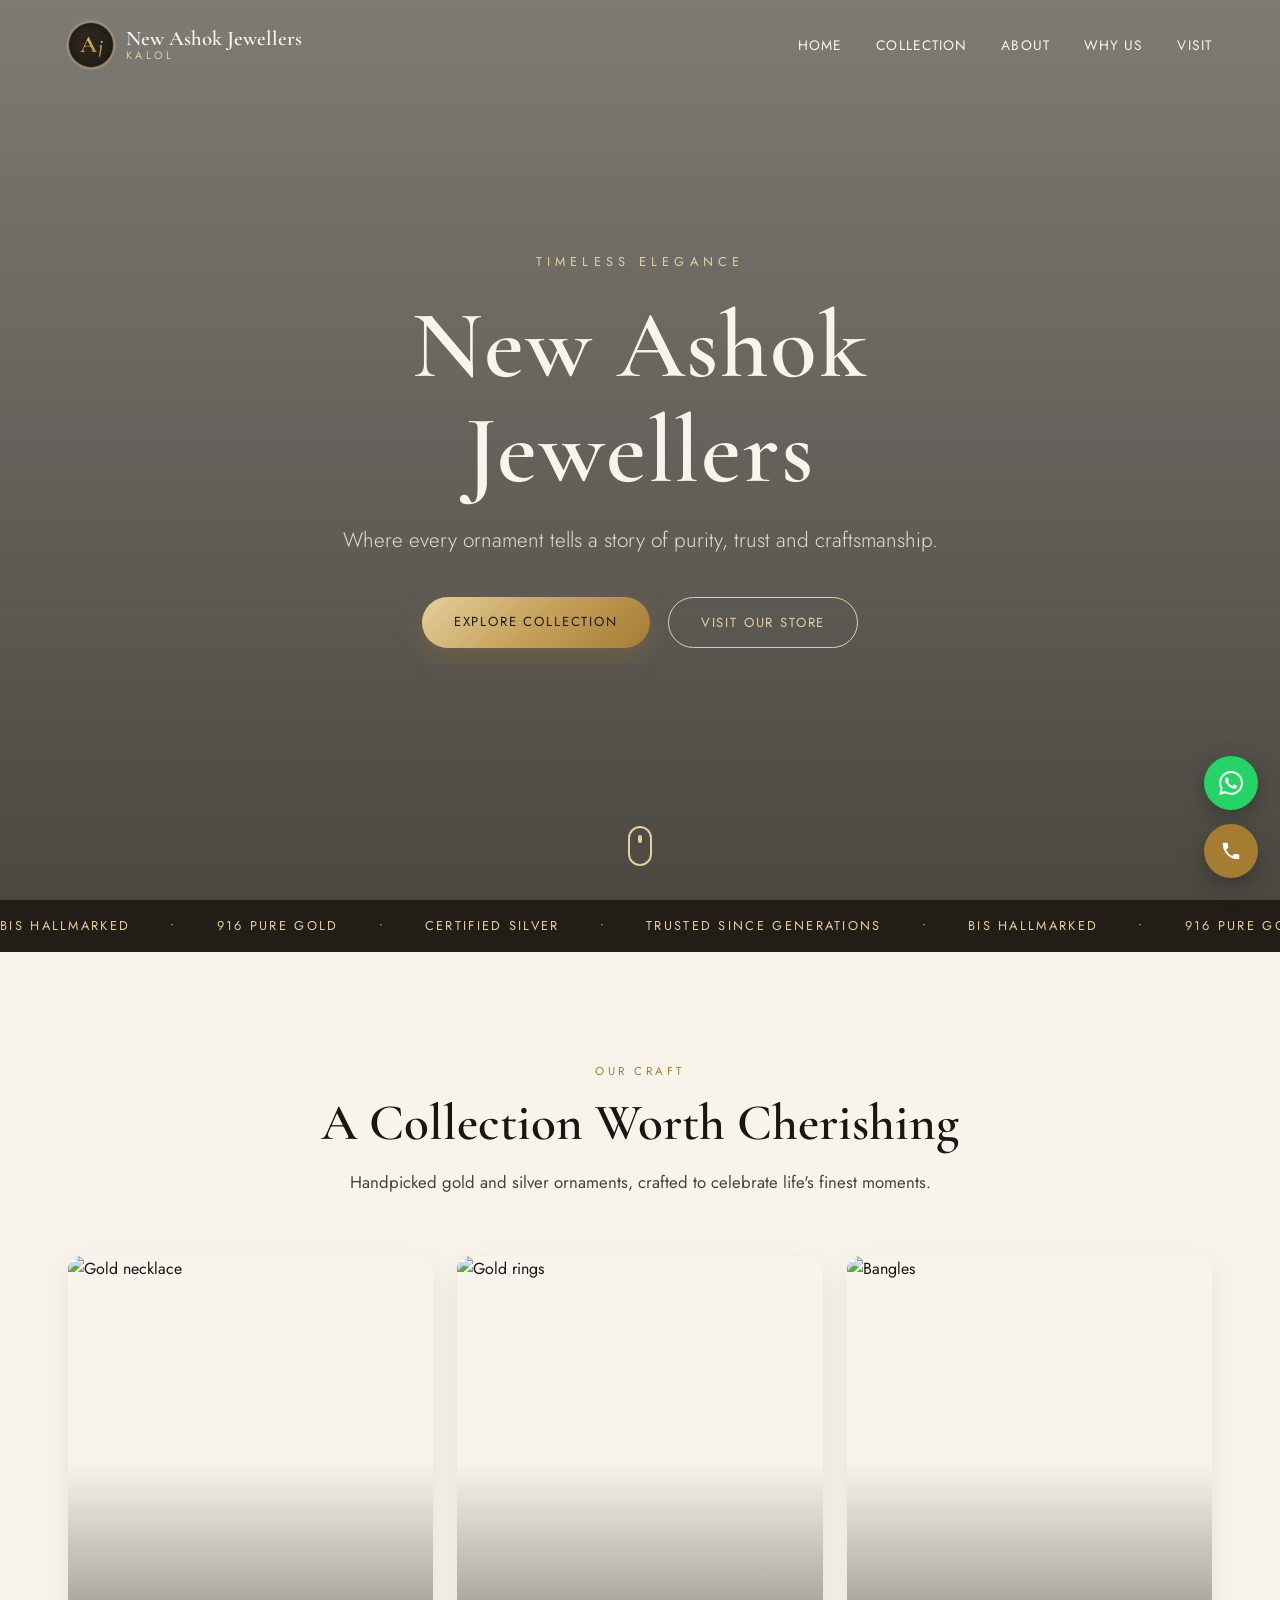
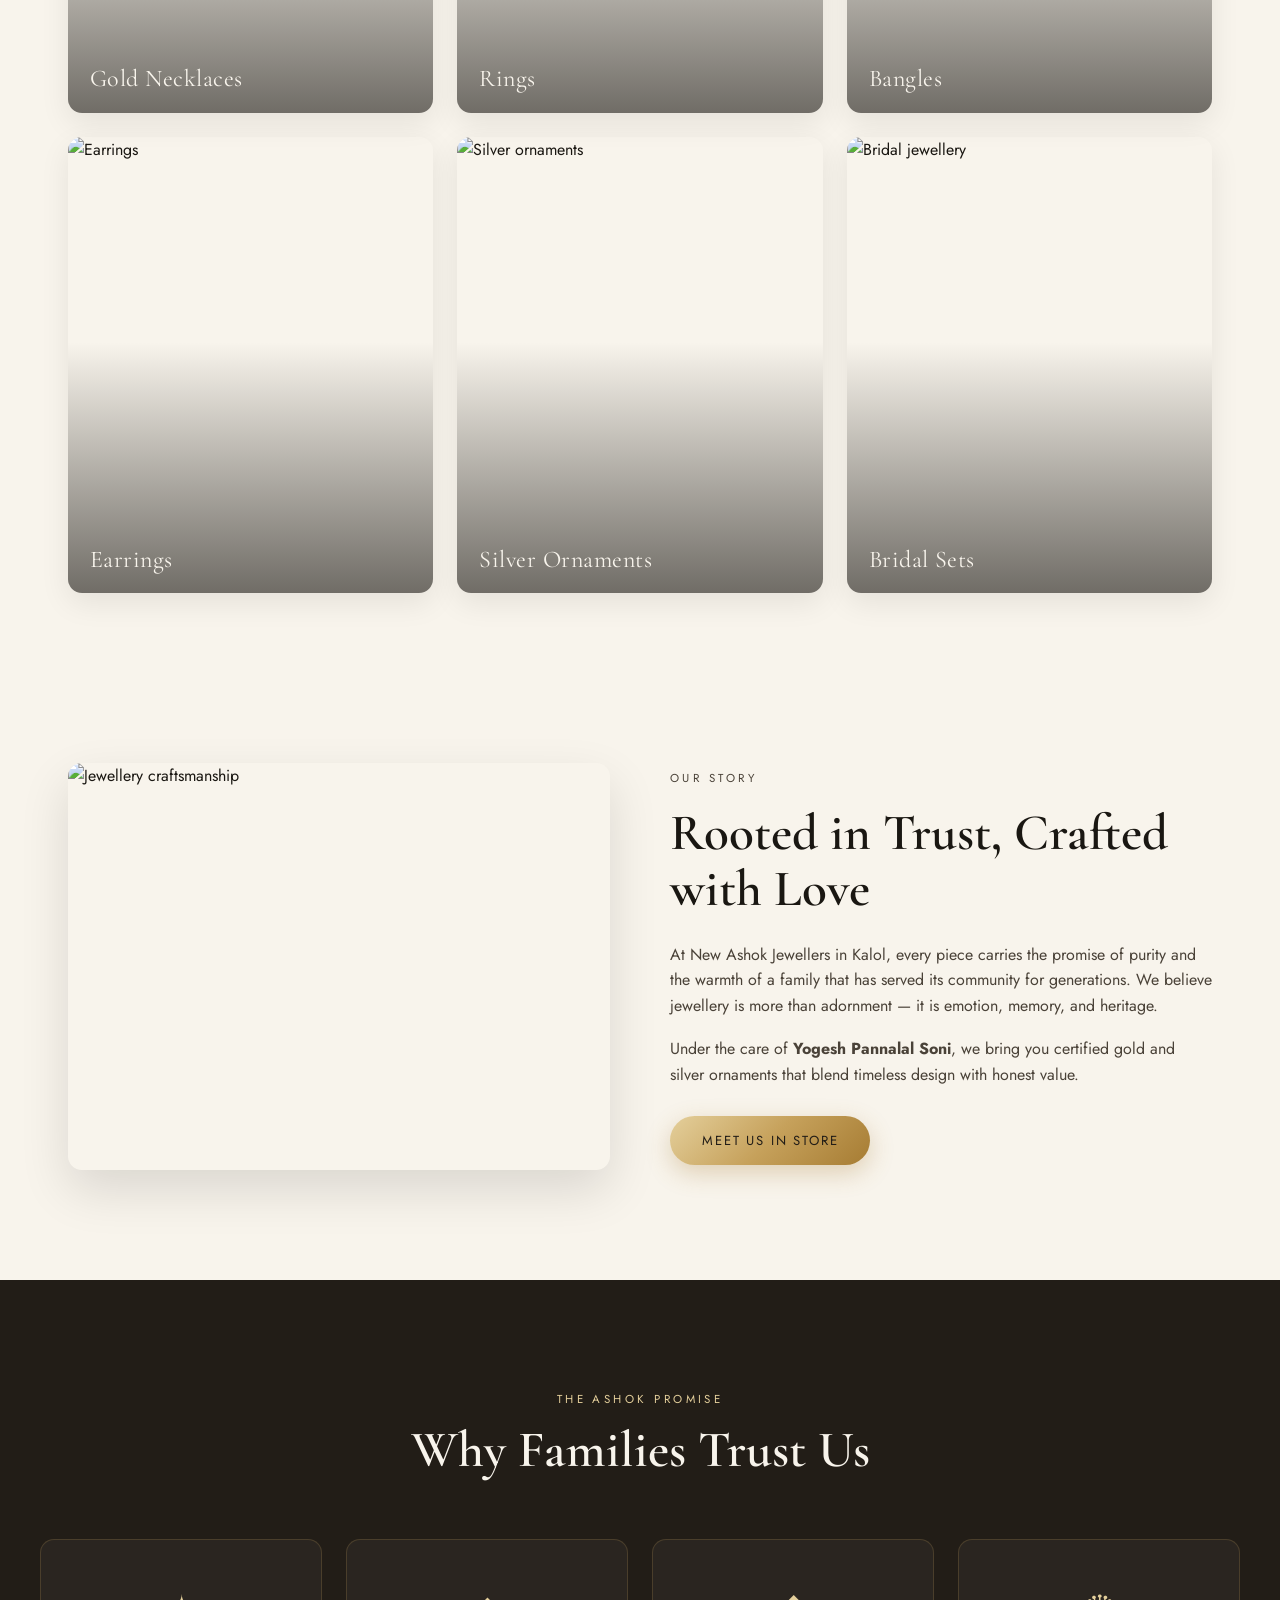
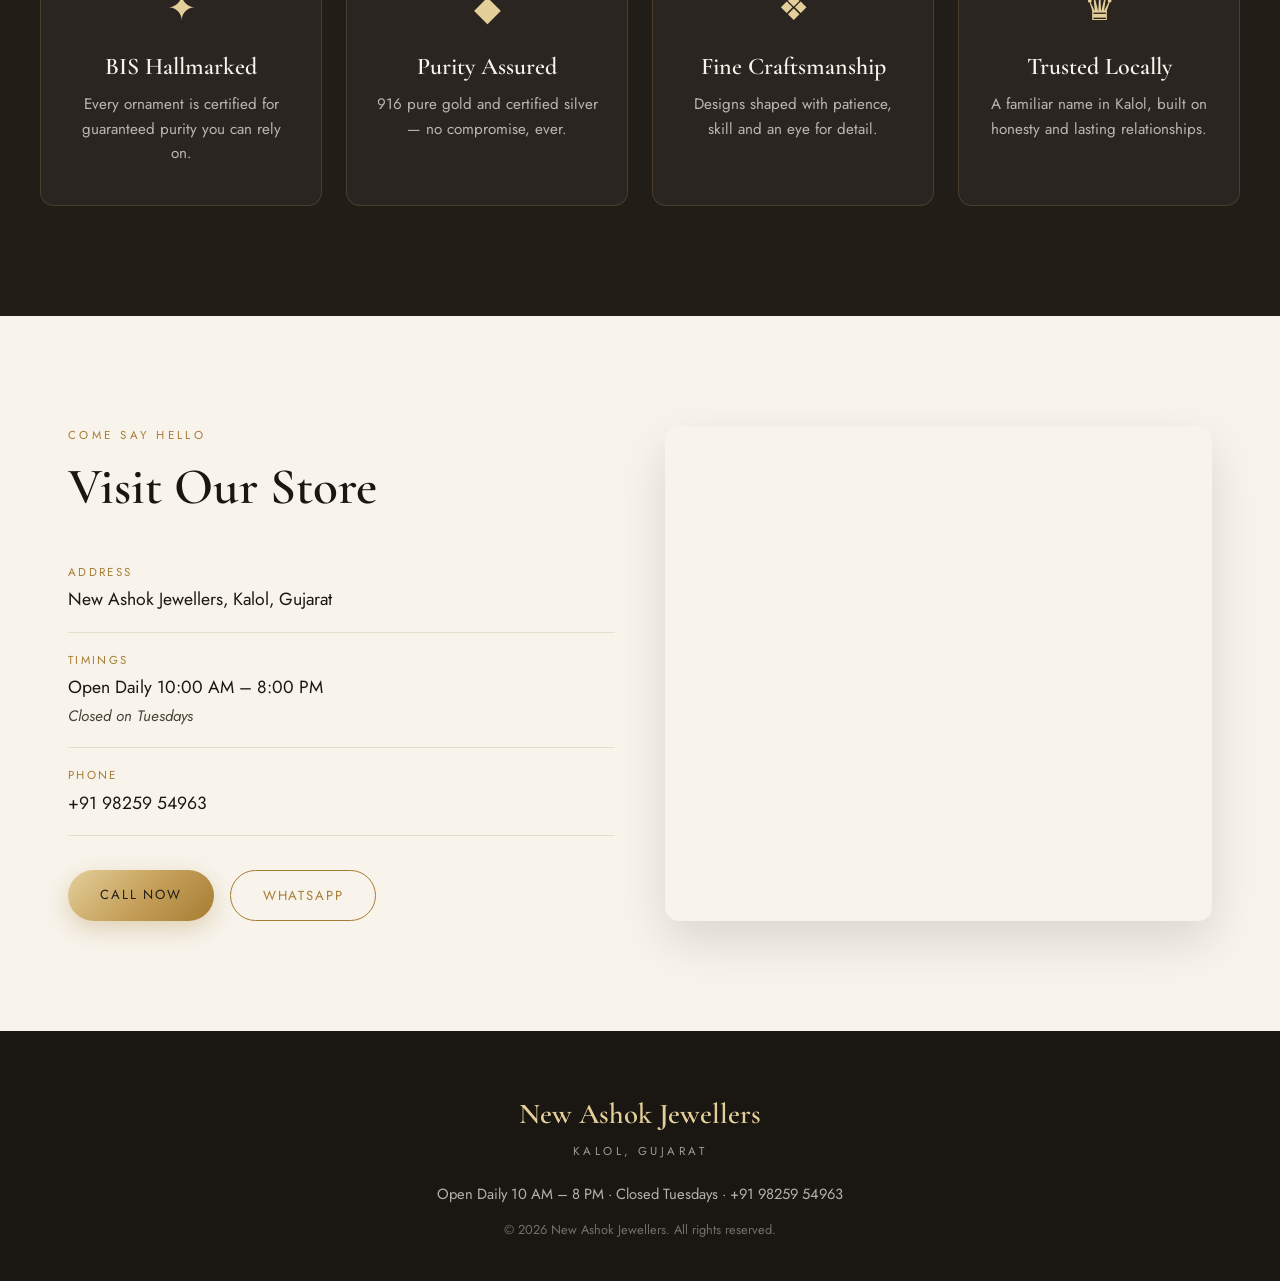
==== index.html @ 13362a99 "Add files via upload" ====
<!DOCTYPE html>
<html lang="en">
<head>
    <meta charset="UTF-8" />
    <meta name="viewport" content="width=device-width, initial-scale=1.0" />
    <meta name="description" content="New Ashok Jewellers, Kalol - Trusted gold and silver ornaments. BIS Hallmarked jewellery crafted with purity and care since generations." />
    <title>New Ashok Jewellers | Gold & Silver Ornaments, Kalol</title>

    <!-- Google Fonts: Cormorant Garamond (elegant serif) + Jost (clean sans) -->
    <link rel="preconnect" href="https://fonts.googleapis.com" />
    <link rel="preconnect" href="https://fonts.gstatic.com" crossorigin />
    <link href="https://fonts.googleapis.com/css2?family=Cormorant+Garamond:wght@400;500;600;700&family=Jost:wght@300;400;500&display=swap" rel="stylesheet" />

    <link rel="stylesheet" href="css/style.css" />
</head>
<body>

    <!-- ============ NAVBAR ============ -->
    <header class="navbar" id="navbar">
        <div class="nav-container">
            <a href="#home" class="brand">
                <span class="brand-mark"><span class="mono-a">A</span><span class="mono-j">j</span></span>
                <span class="brand-text">
                    <span class="brand-name">New Ashok Jewellers</span>
                    <span class="brand-sub">Kalol</span>
                </span>
            </a>

            <nav class="nav-links" id="navLinks">
                <a href="#home">Home</a>
                <a href="#showcase">Collection</a>
                <a href="#about">About</a>
                <a href="#why">Why Us</a>
                <a href="#visit">Visit</a>
            </nav>

            <button class="nav-toggle" id="navToggle" aria-label="Open menu">
                <span></span><span></span><span></span>
            </button>
        </div>
    </header>

    <!-- ============ HERO ============ -->
    <section class="hero" id="home">
        <div class="hero-bg"></div>
        <div class="hero-overlay"></div>
        <div class="hero-content">
            <p class="hero-eyebrow reveal">Timeless Elegance</p>
            <h1 class="hero-title reveal">New Ashok Jewellers</h1>
            <p class="hero-tagline reveal">Where every ornament tells a story of purity, trust and craftsmanship.</p>
            <div class="hero-actions reveal">
                <a href="#showcase" class="btn btn-gold">Explore Collection</a>
                <a href="#visit" class="btn btn-outline">Visit Our Store</a>
            </div>
        </div>
        <a href="#showcase" class="scroll-cue" aria-label="Scroll down">
            <span></span>
        </a>
    </section>

    <!-- ============ MARQUEE STRIP ============ -->
    <div class="strip">
        <div class="strip-track">
            <span>BIS Hallmarked</span><span>•</span>
            <span>916 Pure Gold</span><span>•</span>
            <span>Certified Silver</span><span>•</span>
            <span>Trusted Since Generations</span><span>•</span>
            <span>BIS Hallmarked</span><span>•</span>
            <span>916 Pure Gold</span><span>•</span>
            <span>Certified Silver</span><span>•</span>
            <span>Trusted Since Generations</span><span>•</span>
        </div>
    </div>

    <!-- ============ SHOWCASE ============ -->
    <section class="showcase" id="showcase">
        <div class="section-head reveal">
            <p class="section-eyebrow">Our Craft</p>
            <h2 class="section-title">A Collection Worth Cherishing</h2>
            <p class="section-desc">Handpicked gold and silver ornaments, crafted to celebrate life's finest moments.</p>
        </div>

        <div class="gallery">
            <figure class="gallery-item reveal">
                <img src="https://images.unsplash.com/photo-1515562141207-7a88fb7ce338?auto=format&fit=crop&w=800&q=80" alt="Gold necklace" loading="lazy" />
                <figcaption>Gold Necklaces</figcaption>
            </figure>
            <figure class="gallery-item reveal">
                <img src="https://images.unsplash.com/photo-1611652022419-a9419f74343d?auto=format&fit=crop&w=800&q=80" alt="Gold rings" loading="lazy" />
                <figcaption>Rings</figcaption>
            </figure>
            <figure class="gallery-item reveal">
                <img src="https://images.unsplash.com/photo-1599643478518-a784e5dc4c8f?auto=format&fit=crop&w=800&q=80" alt="Bangles" loading="lazy" />
                <figcaption>Bangles</figcaption>
            </figure>
            <figure class="gallery-item reveal">
                <img src="https://images.unsplash.com/photo-1535632066927-ab7c9ab60908?auto=format&fit=crop&w=800&q=80" alt="Earrings" loading="lazy" />
                <figcaption>Earrings</figcaption>
            </figure>
            <figure class="gallery-item reveal">
                <img src="https://images.unsplash.com/photo-1603561591411-07134e71a2a9?auto=format&fit=crop&w=800&q=80" alt="Silver ornaments" loading="lazy" />
                <figcaption>Silver Ornaments</figcaption>
            </figure>
            <figure class="gallery-item reveal">
                <img src="https://images.unsplash.com/photo-1617038260897-41a1f14a8ca0?auto=format&fit=crop&w=800&q=80" alt="Bridal jewellery" loading="lazy" />
                <figcaption>Bridal Sets</figcaption>
            </figure>
        </div>
    </section>

    <!-- ============ ABOUT ============ -->
    <section class="about" id="about">
        <div class="about-media reveal">
            <img src="https://images.unsplash.com/photo-1605100804763-247f67b3557e?auto=format&fit=crop&w=1000&q=80" alt="Jewellery craftsmanship" loading="lazy" />
        </div>
        <div class="about-body reveal">
            <p class="section-eyebrow">Our Story</p>
            <h2 class="section-title">Rooted in Trust, Crafted with Love</h2>
            <p>
                At New Ashok Jewellers in Kalol, every piece carries the promise of purity and
                the warmth of a family that has served its community for generations. We believe
                jewellery is more than adornment — it is emotion, memory, and heritage.
            </p>
            <p>
                Under the care of <strong>Yogesh Pannalal Soni</strong>, we bring you certified
                gold and silver ornaments that blend timeless design with honest value.
            </p>
            <a href="#visit" class="btn btn-gold">Meet Us in Store</a>
        </div>
    </section>

    <!-- ============ WHY CHOOSE US ============ -->
    <section class="why" id="why">
        <div class="section-head reveal">
            <p class="section-eyebrow">The Ashok Promise</p>
            <h2 class="section-title">Why Families Trust Us</h2>
        </div>
        <div class="why-grid">
            <div class="why-card reveal">
                <div class="why-icon">✦</div>
                <h3>BIS Hallmarked</h3>
                <p>Every ornament is certified for guaranteed purity you can rely on.</p>
            </div>
            <div class="why-card reveal">
                <div class="why-icon">◆</div>
                <h3>Purity Assured</h3>
                <p>916 pure gold and certified silver — no compromise, ever.</p>
            </div>
            <div class="why-card reveal">
                <div class="why-icon">❖</div>
                <h3>Fine Craftsmanship</h3>
                <p>Designs shaped with patience, skill and an eye for detail.</p>
            </div>
            <div class="why-card reveal">
                <div class="why-icon">♛</div>
                <h3>Trusted Locally</h3>
                <p>A familiar name in Kalol, built on honesty and lasting relationships.</p>
            </div>
        </div>
    </section>

    <!-- ============ VISIT ============ -->
    <section class="visit" id="visit">
        <div class="visit-info reveal">
            <p class="section-eyebrow">Come Say Hello</p>
            <h2 class="section-title">Visit Our Store</h2>
            <ul class="visit-list">
                <li>
                    <span class="visit-label">Address</span>
                    <span class="visit-value">New Ashok Jewellers, Kalol, Gujarat</span>
                </li>
                <li>
                    <span class="visit-label">Timings</span>
                    <span class="visit-value">Open Daily 10:00 AM – 8:00 PM<br /><em>Closed on Tuesdays</em></span>
                </li>
                <li>
                    <span class="visit-label">Phone</span>
                    <span class="visit-value"><a href="tel:+919825954963">+91 98259 54963</a></span>
                </li>
            </ul>
            <div class="visit-actions">
                <a href="tel:+919825954963" class="btn btn-gold">Call Now</a>
                <a href="https://wa.me/919825954963" target="_blank" rel="noopener" class="btn btn-outline">WhatsApp</a>
            </div>
        </div>
        <div class="visit-map reveal">
            <iframe
                title="New Ashok Jewellers location"
                src="https://www.google.com/maps?q=New+Ashok+Jewellers+Kalol&output=embed"
                loading="lazy"
                referrerpolicy="no-referrer-when-downgrade"></iframe>
        </div>
    </section>

    <!-- ============ FOOTER ============ -->
    <footer class="footer">
        <div class="footer-inner">
            <div class="footer-brand">
                <span class="brand-name">New Ashok Jewellers</span>
                <span class="brand-sub">Kalol, Gujarat</span>
            </div>
            <p class="footer-note">Open Daily 10 AM – 8 PM · Closed Tuesdays · +91 98259 54963</p>
            <p class="footer-copy">© <span id="year"></span> New Ashok Jewellers. All rights reserved.</p>
        </div>
    </footer>

    <!-- ============ FLOATING BUTTONS ============ -->
    <div class="floating">
        <a href="https://wa.me/919825954963" target="_blank" rel="noopener" class="float-btn float-wa" aria-label="Chat on WhatsApp">
            <svg viewBox="0 0 24 24" width="24" height="24" fill="currentColor"><path d="M.057 24l1.687-6.163a11.867 11.867 0 01-1.587-5.945C.16 5.335 5.495 0 12.05 0a11.82 11.82 0 018.413 3.488 11.82 11.82 0 013.48 8.414c-.003 6.557-5.338 11.892-11.893 11.892a11.9 11.9 0 01-5.688-1.448L.057 24zm6.597-3.807c1.676.995 3.276 1.591 5.392 1.592 5.448 0 9.886-4.434 9.889-9.885.002-5.462-4.415-9.89-9.881-9.892-5.452 0-9.887 4.434-9.889 9.884a9.82 9.82 0 001.511 5.26l-.999 3.648 3.477-.907zm11.387-5.464c-.074-.124-.272-.198-.57-.347-.297-.149-1.758-.868-2.031-.967-.272-.099-.47-.149-.669.149-.198.297-.768.967-.941 1.165-.173.198-.347.223-.644.074-.297-.149-1.255-.462-2.39-1.475-.883-.788-1.48-1.761-1.653-2.059-.173-.297-.018-.458.13-.606.134-.133.297-.347.446-.52.149-.174.198-.298.298-.497.099-.198.05-.372-.025-.521-.075-.149-.669-1.611-.916-2.206-.242-.579-.487-.5-.669-.51l-.57-.01c-.198 0-.52.074-.792.372s-1.04 1.016-1.04 2.479 1.065 2.876 1.213 3.074c.149.198 2.095 3.2 5.076 4.487.709.306 1.263.489 1.694.626.712.226 1.36.194 1.872.118.571-.085 1.758-.719 2.006-1.413.248-.695.248-1.29.173-1.414z"/></svg>
        </a>
        <a href="tel:+919825954963" class="float-btn float-call" aria-label="Call us">
            <svg viewBox="0 0 24 24" width="22" height="22" fill="currentColor"><path d="M6.62 10.79a15.15 15.15 0 006.59 6.59l2.2-2.2a1 1 0 011.02-.24 11.36 11.36 0 003.56.57 1 1 0 011 1V20a1 1 0 01-1 1A17 17 0 013 4a1 1 0 011-1h3.5a1 1 0 011 1 11.36 11.36 0 00.57 3.56 1 1 0 01-.24 1.02l-2.21 2.21z"/></svg>
        </a>
    </div>

    <script src="js/script.js"></script>
</body>
</html>
---- css/style.css ----
/* =========================================================
   New Ashok Jewellers — Luxury Gold & Silver Theme
   ========================================================= */

:root {
    --gold:        #c6a15b;
    --gold-light:  #e4cf9b;
    --gold-deep:   #a67c33;
    --cream:       #f8f4ec;
    --ink:         #1a1712;
    --ink-soft:    #4a4238;
    --charcoal:    #221d17;
    --white:       #ffffff;
    --radius:      14px;
    --max:         1200px;
    --ease:        cubic-bezier(0.22, 1, 0.36, 1);
}

* { margin: 0; padding: 0; box-sizing: border-box; }

html { scroll-behavior: smooth; }

body {
    font-family: 'Jost', sans-serif;
    color: var(--ink);
    background: var(--cream);
    line-height: 1.6;
    overflow-x: hidden;
}

h1, h2, h3 { font-family: 'Cormorant Garamond', serif; font-weight: 600; line-height: 1.1; }
img { display: block; width: 100%; height: 100%; object-fit: cover; }
a { text-decoration: none; color: inherit; }

/* ---------- Buttons ---------- */
.btn {
    display: inline-block;
    padding: 14px 32px;
    font-size: 0.82rem;
    letter-spacing: 0.14em;
    text-transform: uppercase;
    border-radius: 50px;
    transition: all 0.4s var(--ease);
    cursor: pointer;
}
.btn-gold {
    background: linear-gradient(135deg, var(--gold-light), var(--gold), var(--gold-deep));
    color: var(--charcoal);
    box-shadow: 0 8px 24px rgba(166, 124, 51, 0.3);
}
.btn-gold:hover { transform: translateY(-3px); box-shadow: 0 14px 34px rgba(166, 124, 51, 0.45); }
.btn-outline { border: 1px solid var(--gold-light); color: var(--gold-light); }
.btn-outline:hover { background: var(--gold-light); color: var(--charcoal); }

/* ---------- Section headings ---------- */
.section-head { text-align: center; max-width: 640px; margin: 0 auto 60px; }
.section-eyebrow {
    color: var(--gold-deep);
    letter-spacing: 0.3em;
    text-transform: uppercase;
    font-size: 0.72rem;
    margin-bottom: 14px;
}
.section-title { font-size: clamp(2rem, 4vw, 3.2rem); color: var(--ink); margin-bottom: 18px; }
.section-desc { color: var(--ink-soft); font-size: 1.05rem; }

/* =========================================================
   NAVBAR
   ========================================================= */
.navbar {
    position: fixed; top: 0; left: 0; width: 100%;
    z-index: 100;
    padding: 22px 0;
    transition: all 0.4s var(--ease);
}
.navbar.scrolled {
    background: rgba(26, 23, 18, 0.92);
    backdrop-filter: blur(10px);
    padding: 14px 0;
    box-shadow: 0 6px 30px rgba(0,0,0,0.25);
}
.nav-container {
    max-width: var(--max); margin: 0 auto; padding: 0 28px;
    display: flex; align-items: center; justify-content: space-between;
}
.brand { display: flex; align-items: center; gap: 12px; }
.brand-mark {
    position: relative;
    width: 46px; height: 46px; border-radius: 50%;
    display: flex; align-items: center; justify-content: center;
    font-family: 'Cormorant Garamond', serif; font-weight: 700;
    background: radial-gradient(circle at 30% 25%, #2d2720, var(--charcoal));
    border: 1.5px solid transparent;
    background-clip: padding-box;
    box-shadow: 0 0 0 1.5px rgba(198,161,91,0.55), inset 0 1px 6px rgba(0,0,0,0.4);
    overflow: hidden;
    gap: 1px;
    transition: transform 0.5s var(--ease), box-shadow 0.5s var(--ease);
}
/* subtle sheen sweep on hover */
.brand-mark::before {
    content: '';
    position: absolute; top: -60%; left: -60%;
    width: 60%; height: 220%;
    background: linear-gradient(120deg, transparent, rgba(228,207,155,0.45), transparent);
    transform: rotate(18deg) translateX(-40px);
    transition: transform 0.7s var(--ease);
}
.brand:hover .brand-mark { transform: rotate(-4deg); box-shadow: 0 0 0 1.5px var(--gold-light), 0 6px 18px rgba(166,124,51,0.4); }
.brand:hover .brand-mark::before { transform: rotate(18deg) translateX(90px); }

/* Interlocked A + j monogram */
.mono-a, .mono-j {
    background: linear-gradient(145deg, var(--gold-light), var(--gold), var(--gold-deep));
    -webkit-background-clip: text; background-clip: text;
    -webkit-text-fill-color: transparent;
    line-height: 1;
}
.mono-a { font-size: 1.5rem; font-weight: 700; }
.mono-j {
    font-size: 1.25rem; font-style: italic; font-weight: 600;
    transform: translateY(2px);
}
.brand-text { display: flex; flex-direction: column; line-height: 1.1; }
.brand-name { font-family: 'Cormorant Garamond', serif; font-size: 1.3rem; font-weight: 600; color: var(--cream); }
.brand-sub { font-size: 0.68rem; letter-spacing: 0.3em; text-transform: uppercase; color: var(--gold-light); }
.navbar.scrolled .brand-name { color: var(--cream); }

.nav-links { display: flex; gap: 34px; }
.nav-links a {
    color: var(--cream); font-size: 0.86rem; letter-spacing: 0.08em;
    text-transform: uppercase; position: relative; padding: 4px 0;
}
.nav-links a::after {
    content: ''; position: absolute; left: 0; bottom: -2px;
    width: 0; height: 1.5px; background: var(--gold-light);
    transition: width 0.35s var(--ease);
}
.nav-links a:hover::after { width: 100%; }

.nav-toggle { display: none; flex-direction: column; gap: 5px; background: none; border: none; cursor: pointer; }
.nav-toggle span { width: 26px; height: 2px; background: var(--cream); transition: all 0.3s var(--ease); }

/* =========================================================
   HERO
   ========================================================= */
.hero {
    position: relative; height: 100vh; min-height: 620px;
    display: grid; place-items: center; text-align: center;
    overflow: hidden;
}
.hero-bg {
    position: absolute; inset: 0;
    background: url('https://images.unsplash.com/photo-1601121141461-9d6647bca1ed?auto=format&fit=crop&w=1920&q=80') center/cover no-repeat;
    transform: scale(1.1);
    animation: slowZoom 18s ease-out forwards;
}
@keyframes slowZoom { to { transform: scale(1); } }
.hero-overlay {
    position: absolute; inset: 0;
    background: linear-gradient(to bottom, rgba(26,23,18,0.55), rgba(26,23,18,0.78));
}
.hero-content { position: relative; z-index: 2; padding: 0 24px; max-width: 820px; }
.hero-eyebrow {
    color: var(--gold-light); letter-spacing: 0.4em; text-transform: uppercase;
    font-size: 0.8rem; margin-bottom: 20px;
}
.hero-title {
    font-size: clamp(2.8rem, 8vw, 6rem); color: var(--cream);
    margin-bottom: 20px; letter-spacing: 0.02em;
}
.hero-tagline { color: rgba(248,244,236,0.85); font-size: clamp(1rem, 2vw, 1.3rem); margin-bottom: 40px; font-weight: 300; }
.hero-actions { display: flex; gap: 18px; justify-content: center; flex-wrap: wrap; }

.scroll-cue { position: absolute; bottom: 34px; left: 50%; transform: translateX(-50%); z-index: 2; }
.scroll-cue span {
    display: block; width: 24px; height: 40px; border: 2px solid var(--gold-light);
    border-radius: 14px; position: relative;
}
.scroll-cue span::after {
    content: ''; position: absolute; top: 7px; left: 50%; transform: translateX(-50%);
    width: 4px; height: 8px; background: var(--gold-light); border-radius: 2px;
    animation: scrollDot 1.6s infinite;
}
@keyframes scrollDot { 0% { opacity: 0; top: 7px; } 50% { opacity: 1; } 100% { opacity: 0; top: 22px; } }

/* =========================================================
   MARQUEE STRIP
   ========================================================= */
.strip { background: var(--charcoal); overflow: hidden; padding: 16px 0; }
.strip-track {
    display: flex; gap: 40px; white-space: nowrap; width: max-content;
    animation: marquee 24s linear infinite;
}
.strip-track span {
    color: var(--gold-light); letter-spacing: 0.18em; text-transform: uppercase;
    font-size: 0.8rem;
}
@keyframes marquee { from { transform: translateX(0); } to { transform: translateX(-50%); } }

/* =========================================================
   SHOWCASE / GALLERY
   ========================================================= */
.showcase { padding: 110px 28px; max-width: var(--max); margin: 0 auto; }
.gallery {
    display: grid; grid-template-columns: repeat(3, 1fr); gap: 24px;
}
.gallery-item {
    position: relative; border-radius: var(--radius); overflow: hidden;
    aspect-ratio: 4/5; cursor: pointer;
    box-shadow: 0 10px 30px rgba(0,0,0,0.08);
}
.gallery-item img { transition: transform 0.8s var(--ease); }
.gallery-item::after {
    content: ''; position: absolute; inset: 0;
    background: linear-gradient(to top, rgba(26,23,18,0.72) 0%, transparent 55%);
    transition: opacity 0.4s var(--ease); opacity: 0.85;
}
.gallery-item figcaption {
    position: absolute; left: 22px; bottom: 20px; z-index: 2;
    color: var(--cream); font-family: 'Cormorant Garamond', serif;
    font-size: 1.5rem; letter-spacing: 0.02em;
    transform: translateY(6px); transition: transform 0.4s var(--ease);
}
.gallery-item:hover img { transform: scale(1.12); }
.gallery-item:hover figcaption { transform: translateY(0); }

/* =========================================================
   ABOUT
   ========================================================= */
.about {
    display: grid; grid-template-columns: 1fr 1fr; gap: 60px; align-items: center;
    max-width: var(--max); margin: 0 auto; padding: 60px 28px 110px;
}
.about-media { border-radius: var(--radius); overflow: hidden; aspect-ratio: 4/3; box-shadow: 0 20px 50px rgba(0,0,0,0.12); }
.about-body .section-eyebrow, .about-body .section-title { text-align: left; }
.about-body .section-title { margin-bottom: 24px; }
.about-body p { color: var(--ink-soft); margin-bottom: 18px; }
.about-body .btn { margin-top: 10px; }

/* =========================================================
   WHY CHOOSE US
   ========================================================= */
.why { background: var(--charcoal); padding: 110px 28px; }
.why .section-eyebrow { color: var(--gold-light); }
.why .section-title { color: var(--cream); }
.why-grid {
    max-width: var(--max); margin: 0 auto;
    display: grid; grid-template-columns: repeat(4, 1fr); gap: 24px;
}
.why-card {
    background: rgba(255,255,255,0.04); border: 1px solid rgba(198,161,91,0.2);
    border-radius: var(--radius); padding: 40px 28px; text-align: center;
    transition: all 0.4s var(--ease);
}
.why-card:hover { transform: translateY(-8px); border-color: var(--gold); background: rgba(198,161,91,0.08); }
.why-icon { font-size: 2.2rem; color: var(--gold-light); margin-bottom: 18px; }
.why-card h3 { color: var(--cream); font-size: 1.5rem; margin-bottom: 12px; }
.why-card p { color: rgba(248,244,236,0.7); font-size: 0.95rem; }

/* =========================================================
   VISIT
   ========================================================= */
.visit {
    display: grid; grid-template-columns: 1fr 1fr; gap: 50px; align-items: stretch;
    max-width: var(--max); margin: 0 auto; padding: 110px 28px;
}
.visit-info .section-eyebrow, .visit-info .section-title { text-align: left; }
.visit-info .section-title { margin-bottom: 30px; }
.visit-list { list-style: none; margin-bottom: 34px; }
.visit-list li { padding: 18px 0; border-bottom: 1px solid rgba(166,124,51,0.18); display: flex; flex-direction: column; gap: 4px; }
.visit-label { color: var(--gold-deep); letter-spacing: 0.2em; text-transform: uppercase; font-size: 0.72rem; }
.visit-value { color: var(--ink); font-size: 1.1rem; }
.visit-value em { color: var(--ink-soft); font-style: italic; font-size: 0.95rem; }
.visit-actions { display: flex; gap: 16px; flex-wrap: wrap; }
.visit-actions .btn-outline { border-color: var(--gold-deep); color: var(--gold-deep); }
.visit-actions .btn-outline:hover { background: var(--gold-deep); color: var(--cream); }
.visit-map { border-radius: var(--radius); overflow: hidden; min-height: 380px; box-shadow: 0 20px 50px rgba(0,0,0,0.12); }
.visit-map iframe { width: 100%; height: 100%; border: 0; min-height: 380px; }

/* =========================================================
   FOOTER
   ========================================================= */
.footer { background: var(--ink); padding: 60px 28px 40px; text-align: center; }
.footer-brand { margin-bottom: 20px; }
.footer-brand .brand-name { font-size: 1.8rem; color: var(--gold-light); display: block; }
.footer-brand .brand-sub { color: rgba(248,244,236,0.6); letter-spacing: 0.3em; font-size: 0.72rem; }
.footer-note { color: rgba(248,244,236,0.7); margin-bottom: 14px; font-size: 0.92rem; }
.footer-copy { color: rgba(248,244,236,0.4); font-size: 0.8rem; }

/* =========================================================
   FLOATING BUTTONS
   ========================================================= */
.floating { position: fixed; right: 22px; bottom: 22px; z-index: 90; display: flex; flex-direction: column; gap: 14px; }
.float-btn {
    width: 54px; height: 54px; border-radius: 50%; display: grid; place-items: center;
    color: var(--white); box-shadow: 0 8px 22px rgba(0,0,0,0.25);
    transition: transform 0.3s var(--ease);
}
.float-btn:hover { transform: scale(1.1); }
.float-wa { background: #25d366; }
.float-call { background: var(--gold-deep); }

/* =========================================================
   SCROLL REVEAL ANIMATION
   ========================================================= */
.reveal { opacity: 0; transform: translateY(40px); transition: opacity 0.9s var(--ease), transform 0.9s var(--ease); }
.reveal.visible { opacity: 1; transform: translateY(0); }

/* =========================================================
   RESPONSIVE
   ========================================================= */
@media (max-width: 900px) {
    .gallery { grid-template-columns: repeat(2, 1fr); }
    .why-grid { grid-template-columns: repeat(2, 1fr); }
    .about, .visit { grid-template-columns: 1fr; gap: 36px; }
    .about-body .section-eyebrow, .about-body .section-title,
    .visit-info .section-eyebrow, .visit-info .section-title { text-align: center; }
}

@media (max-width: 640px) {
    .nav-toggle { display: flex; }
    .nav-links {
        position: fixed; top: 0; right: -100%; width: 72%; height: 100vh;
        background: rgba(26,23,18,0.98); backdrop-filter: blur(12px);
        flex-direction: column; justify-content: center; align-items: center; gap: 30px;
        transition: right 0.45s var(--ease);
    }
    .nav-links.open { right: 0; }
    .nav-links a { font-size: 1.1rem; }
    .nav-toggle.active span:nth-child(1) { transform: translateY(7px) rotate(45deg); }
    .nav-toggle.active span:nth-child(2) { opacity: 0; }
    .nav-toggle.active span:nth-child(3) { transform: translateY(-7px) rotate(-45deg); }
    .gallery { grid-template-columns: 1fr; }
    .why-grid { grid-template-columns: 1fr; }
    .showcase, .why, .visit { padding: 70px 20px; }
}
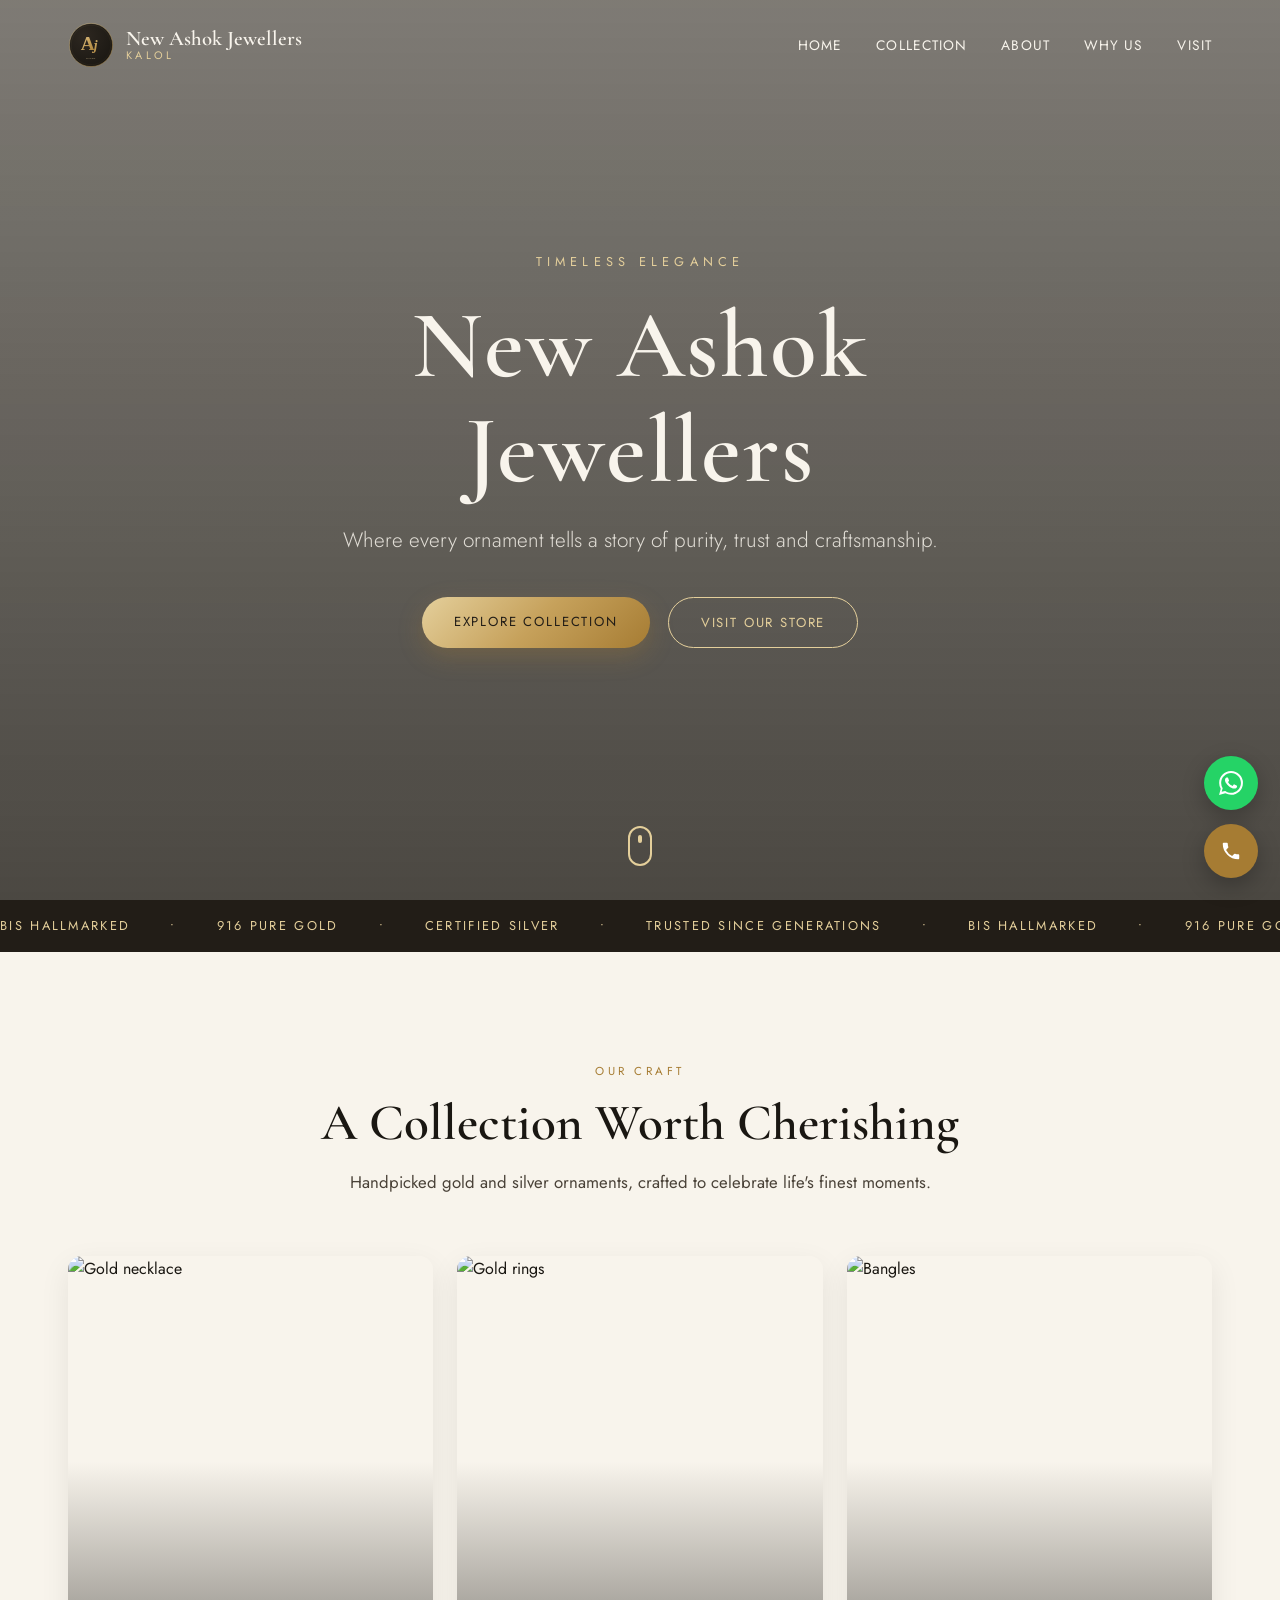
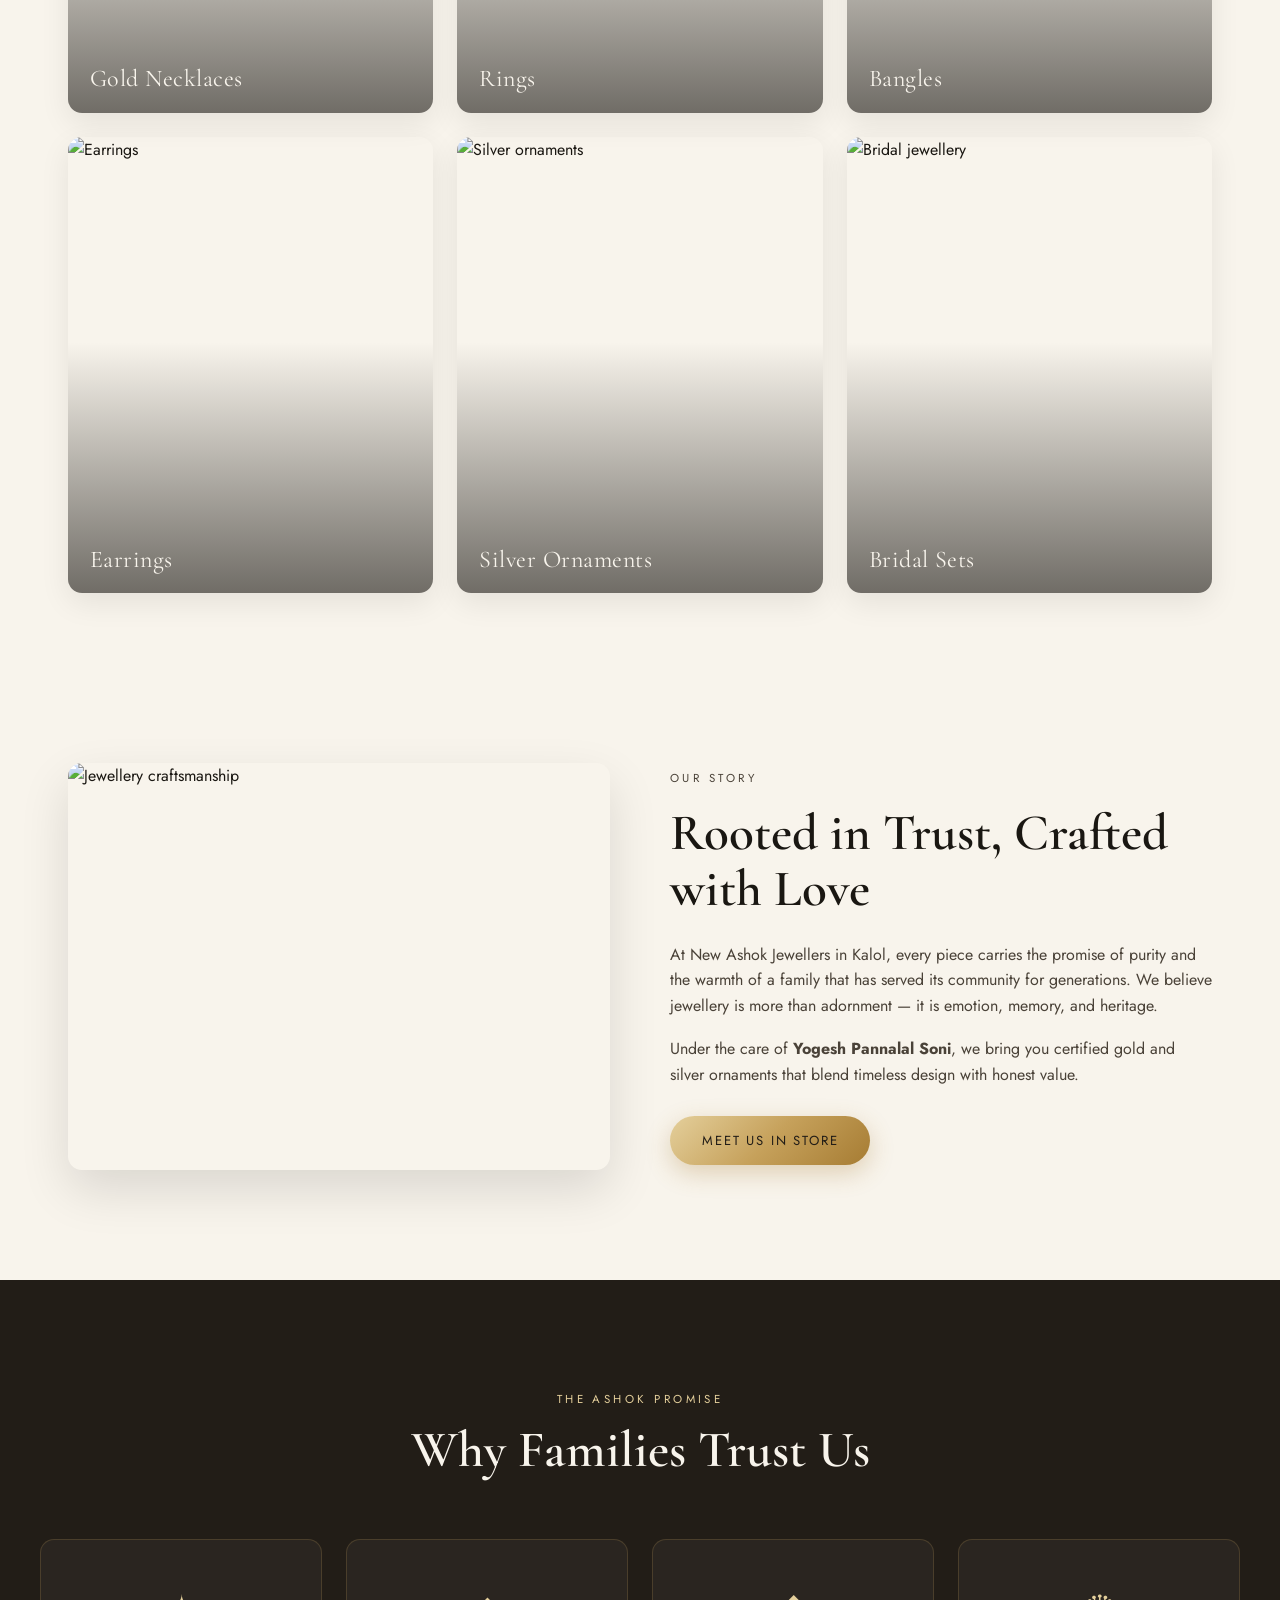
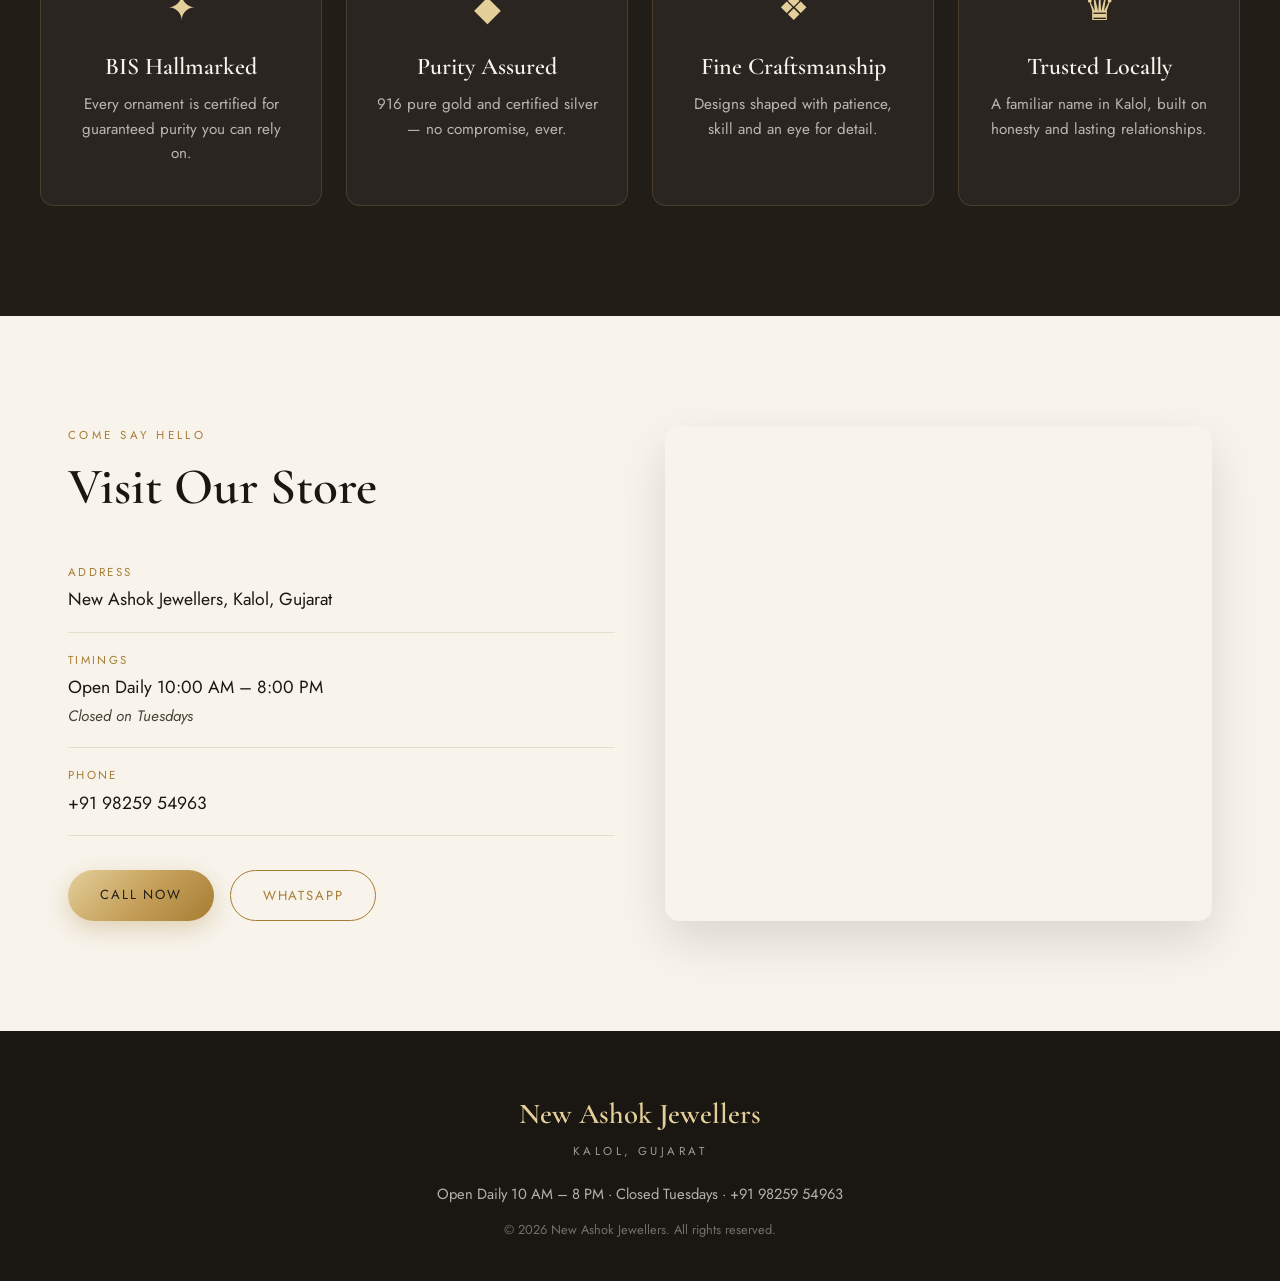
==== commit c9830b19: "Add files via upload" ====
--- a/index.html
+++ b/index.html
@@ -19,7 +19,7 @@
     <header class="navbar" id="navbar">
         <div class="nav-container">
             <a href="#home" class="brand">
-                <span class="brand-mark"><span class="mono-a">A</span><span class="mono-j">j</span></span>
+                <span class="brand-mark"><img src="logo.svg" alt="New Ashok Jewellers logo" /></span>
                 <span class="brand-text">
                     <span class="brand-name">New Ashok Jewellers</span>
                     <span class="brand-sub">Kalol</span>
--- a/css/style.css
+++ b/css/style.css
@@ -88,39 +88,11 @@
     position: relative;
     width: 46px; height: 46px; border-radius: 50%;
     display: flex; align-items: center; justify-content: center;
-    font-family: 'Cormorant Garamond', serif; font-weight: 700;
-    background: radial-gradient(circle at 30% 25%, #2d2720, var(--charcoal));
-    border: 1.5px solid transparent;
-    background-clip: padding-box;
-    box-shadow: 0 0 0 1.5px rgba(198,161,91,0.55), inset 0 1px 6px rgba(0,0,0,0.4);
     overflow: hidden;
-    gap: 1px;
     transition: transform 0.5s var(--ease), box-shadow 0.5s var(--ease);
 }
-/* subtle sheen sweep on hover */
-.brand-mark::before {
-    content: '';
-    position: absolute; top: -60%; left: -60%;
-    width: 60%; height: 220%;
-    background: linear-gradient(120deg, transparent, rgba(228,207,155,0.45), transparent);
-    transform: rotate(18deg) translateX(-40px);
-    transition: transform 0.7s var(--ease);
-}
-.brand:hover .brand-mark { transform: rotate(-4deg); box-shadow: 0 0 0 1.5px var(--gold-light), 0 6px 18px rgba(166,124,51,0.4); }
-.brand:hover .brand-mark::before { transform: rotate(18deg) translateX(90px); }
-
-/* Interlocked A + j monogram */
-.mono-a, .mono-j {
-    background: linear-gradient(145deg, var(--gold-light), var(--gold), var(--gold-deep));
-    -webkit-background-clip: text; background-clip: text;
-    -webkit-text-fill-color: transparent;
-    line-height: 1;
-}
-.mono-a { font-size: 1.5rem; font-weight: 700; }
-.mono-j {
-    font-size: 1.25rem; font-style: italic; font-weight: 600;
-    transform: translateY(2px);
-}
+.brand-mark img { width: 100%; height: 100%; object-fit: contain; display: block; }
+.brand:hover .brand-mark { transform: rotate(-4deg); box-shadow: 0 6px 18px rgba(166,124,51,0.4); }
 .brand-text { display: flex; flex-direction: column; line-height: 1.1; }
 .brand-name { font-family: 'Cormorant Garamond', serif; font-size: 1.3rem; font-weight: 600; color: var(--cream); }
 .brand-sub { font-size: 0.68rem; letter-spacing: 0.3em; text-transform: uppercase; color: var(--gold-light); }
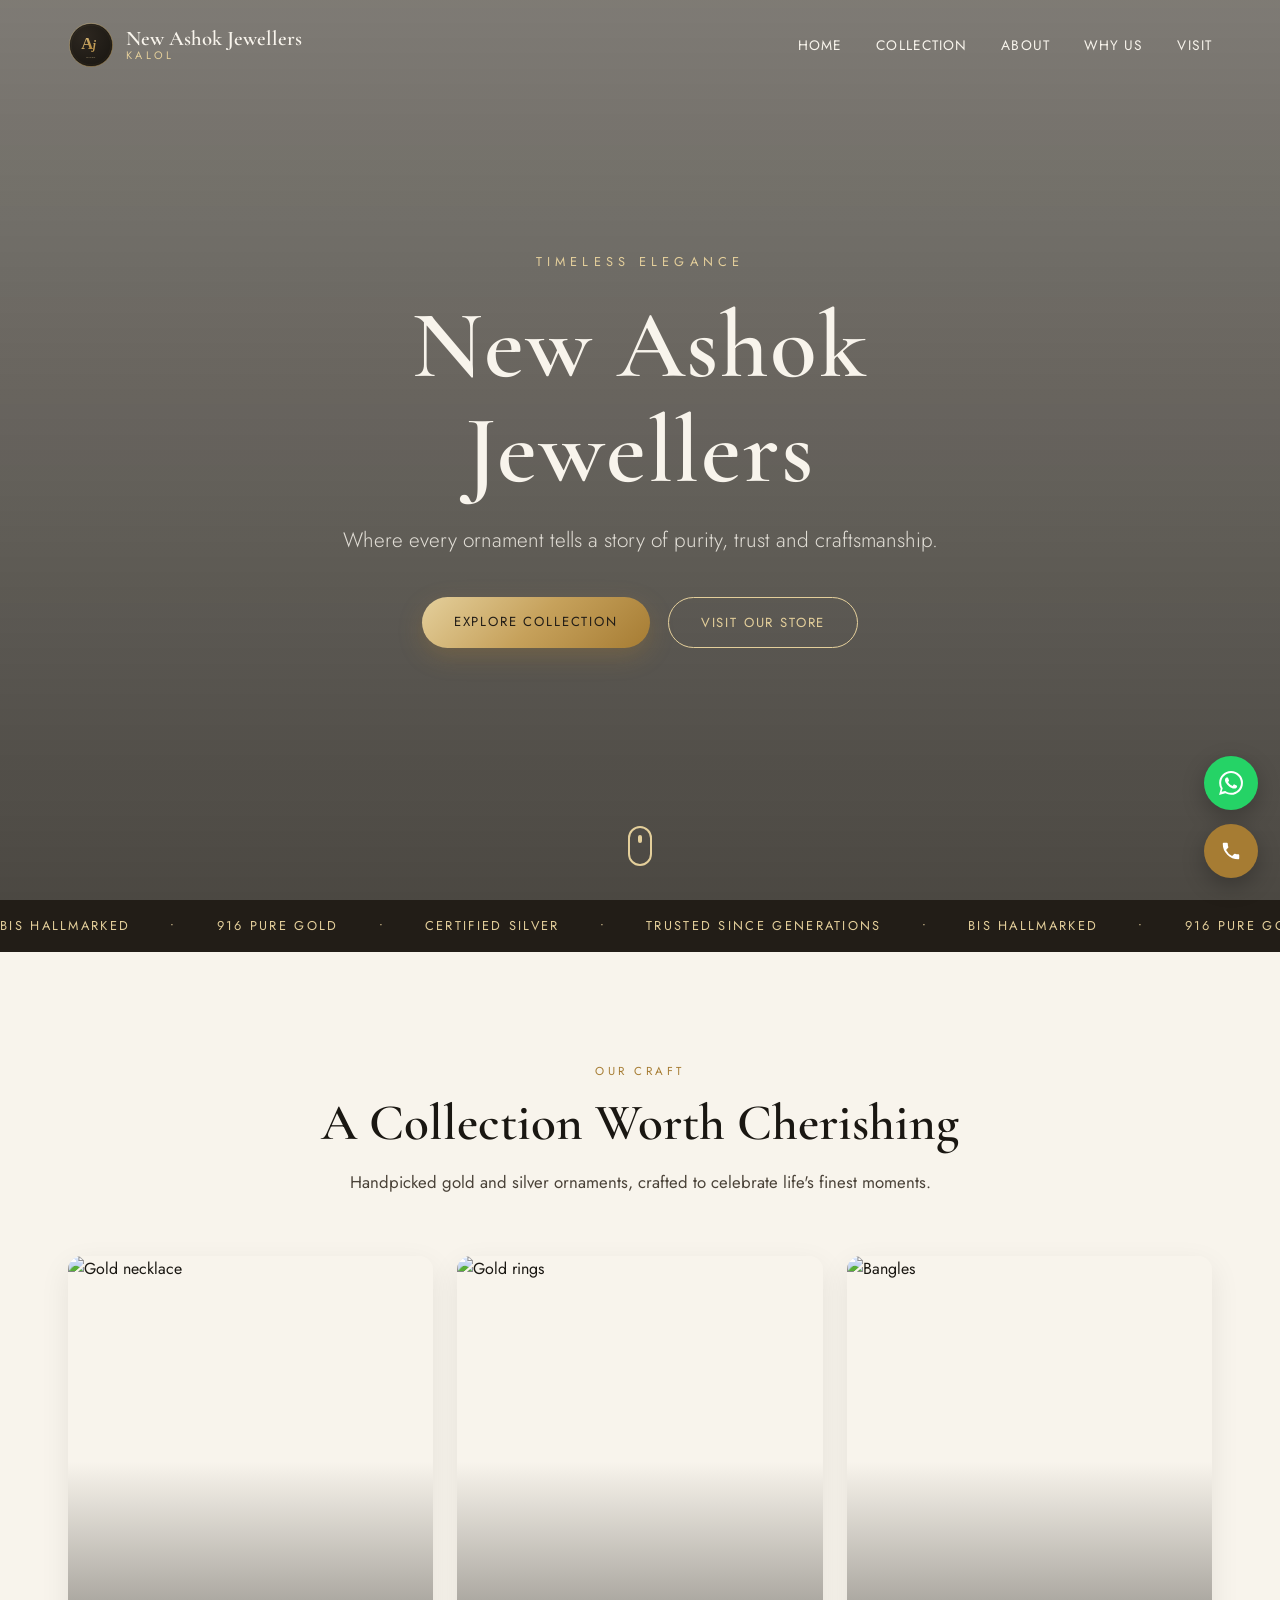
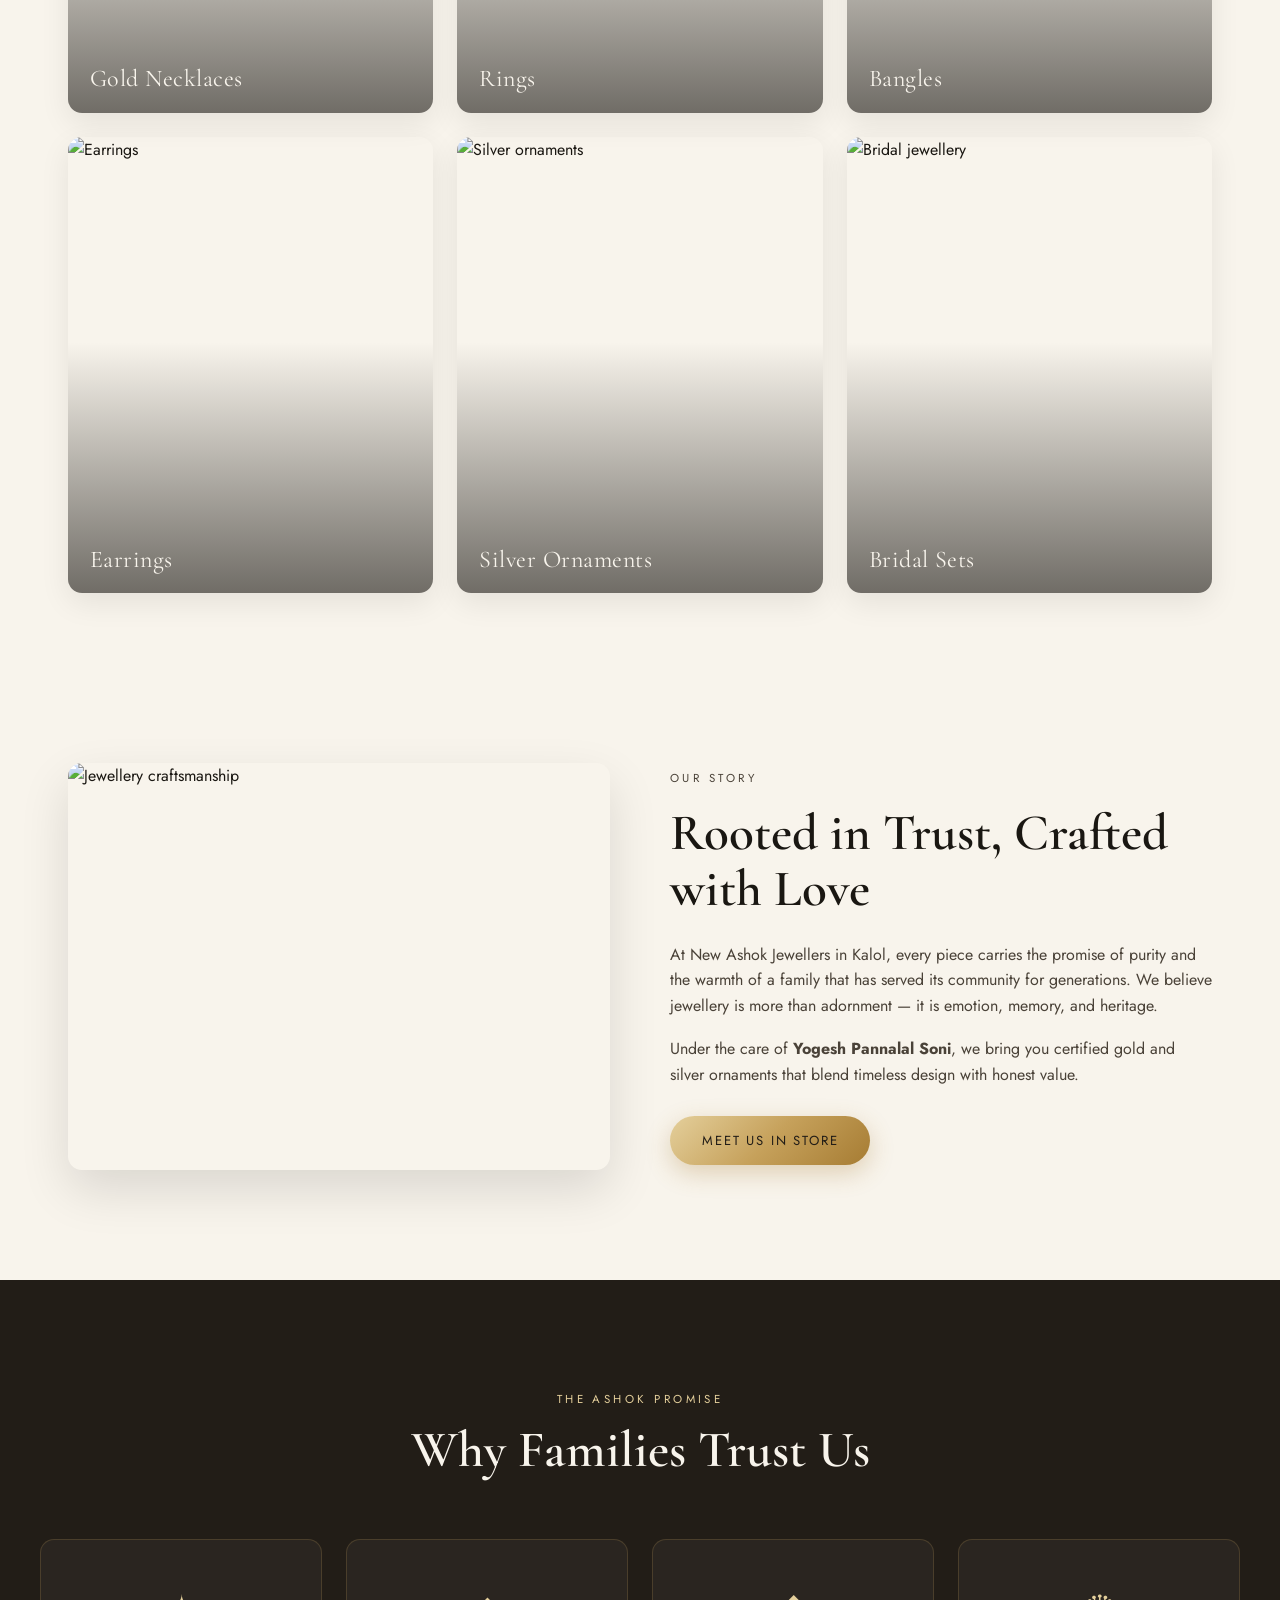
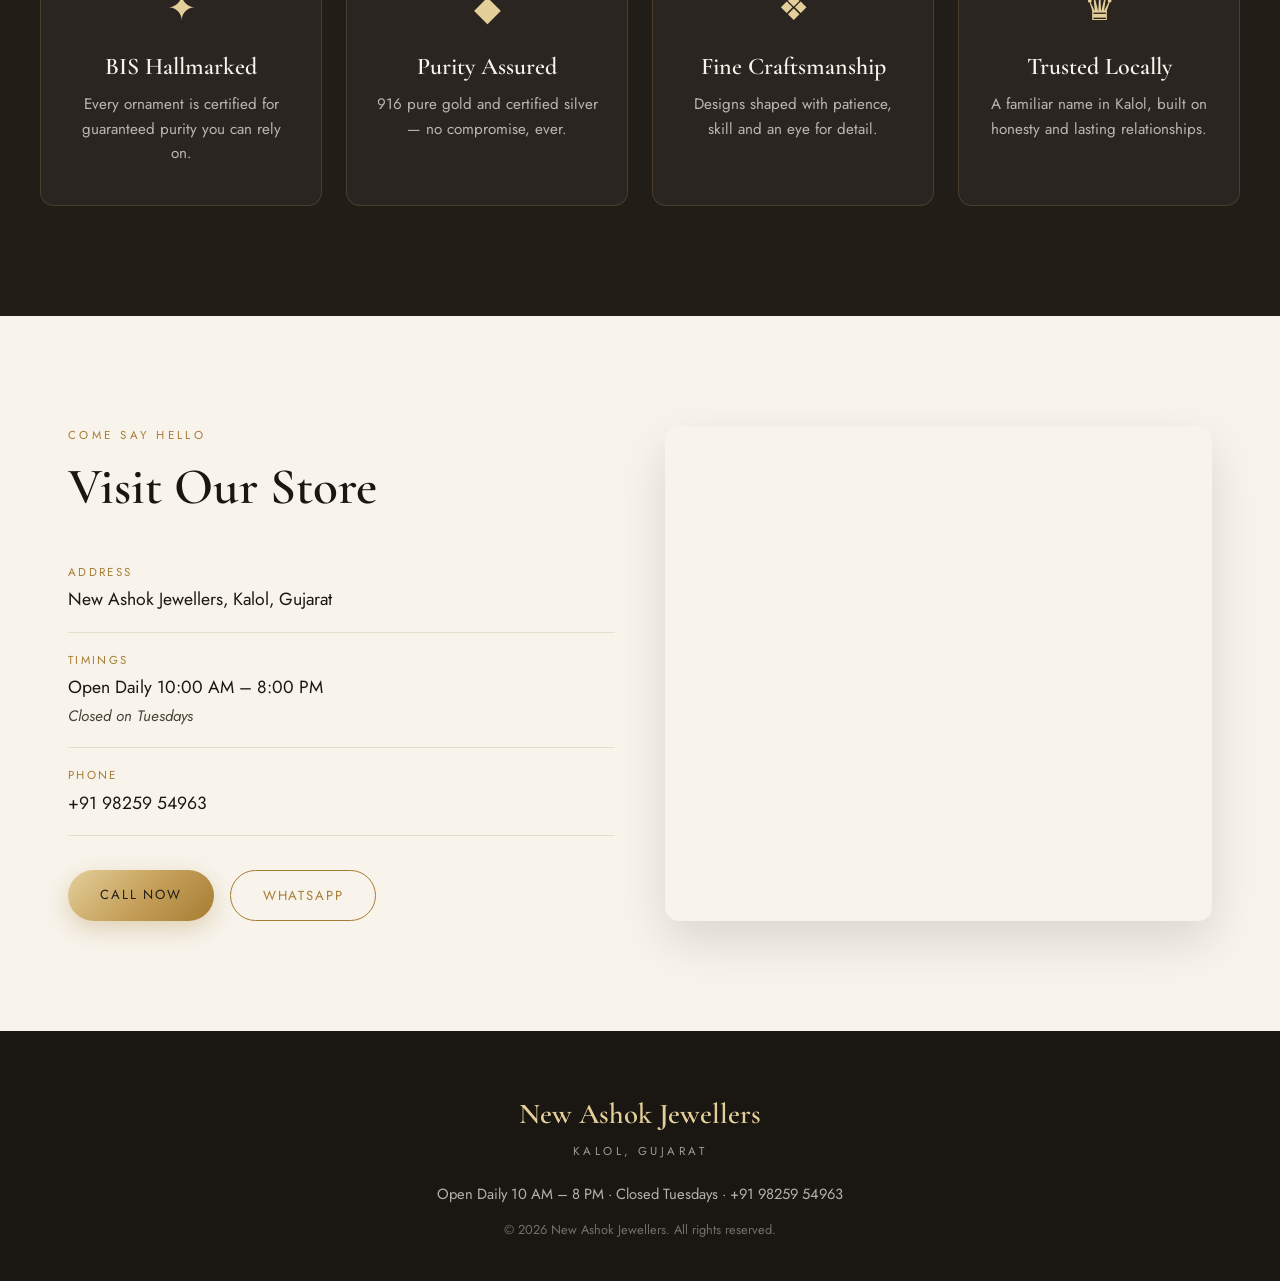
==== commit 2336b7ac: "Add files via upload" ====
--- a/index.html
+++ b/index.html
@@ -5,6 +5,11 @@
     <meta name="viewport" content="width=device-width, initial-scale=1.0" />
     <meta name="description" content="New Ashok Jewellers, Kalol - Trusted gold and silver ornaments. BIS Hallmarked jewellery crafted with purity and care since generations." />
     <title>New Ashok Jewellers | Gold & Silver Ornaments, Kalol</title>
+
+    <!-- Favicon (browser tab icon) -->
+    <link rel="icon" type="image/svg+xml" href="logo.svg" />
+    <link rel="icon" type="image/png" href="logo.png" />
+    <link rel="apple-touch-icon" href="logo.png" />
 
     <!-- Google Fonts: Cormorant Garamond (elegant serif) + Jost (clean sans) -->
     <link rel="preconnect" href="https://fonts.googleapis.com" />
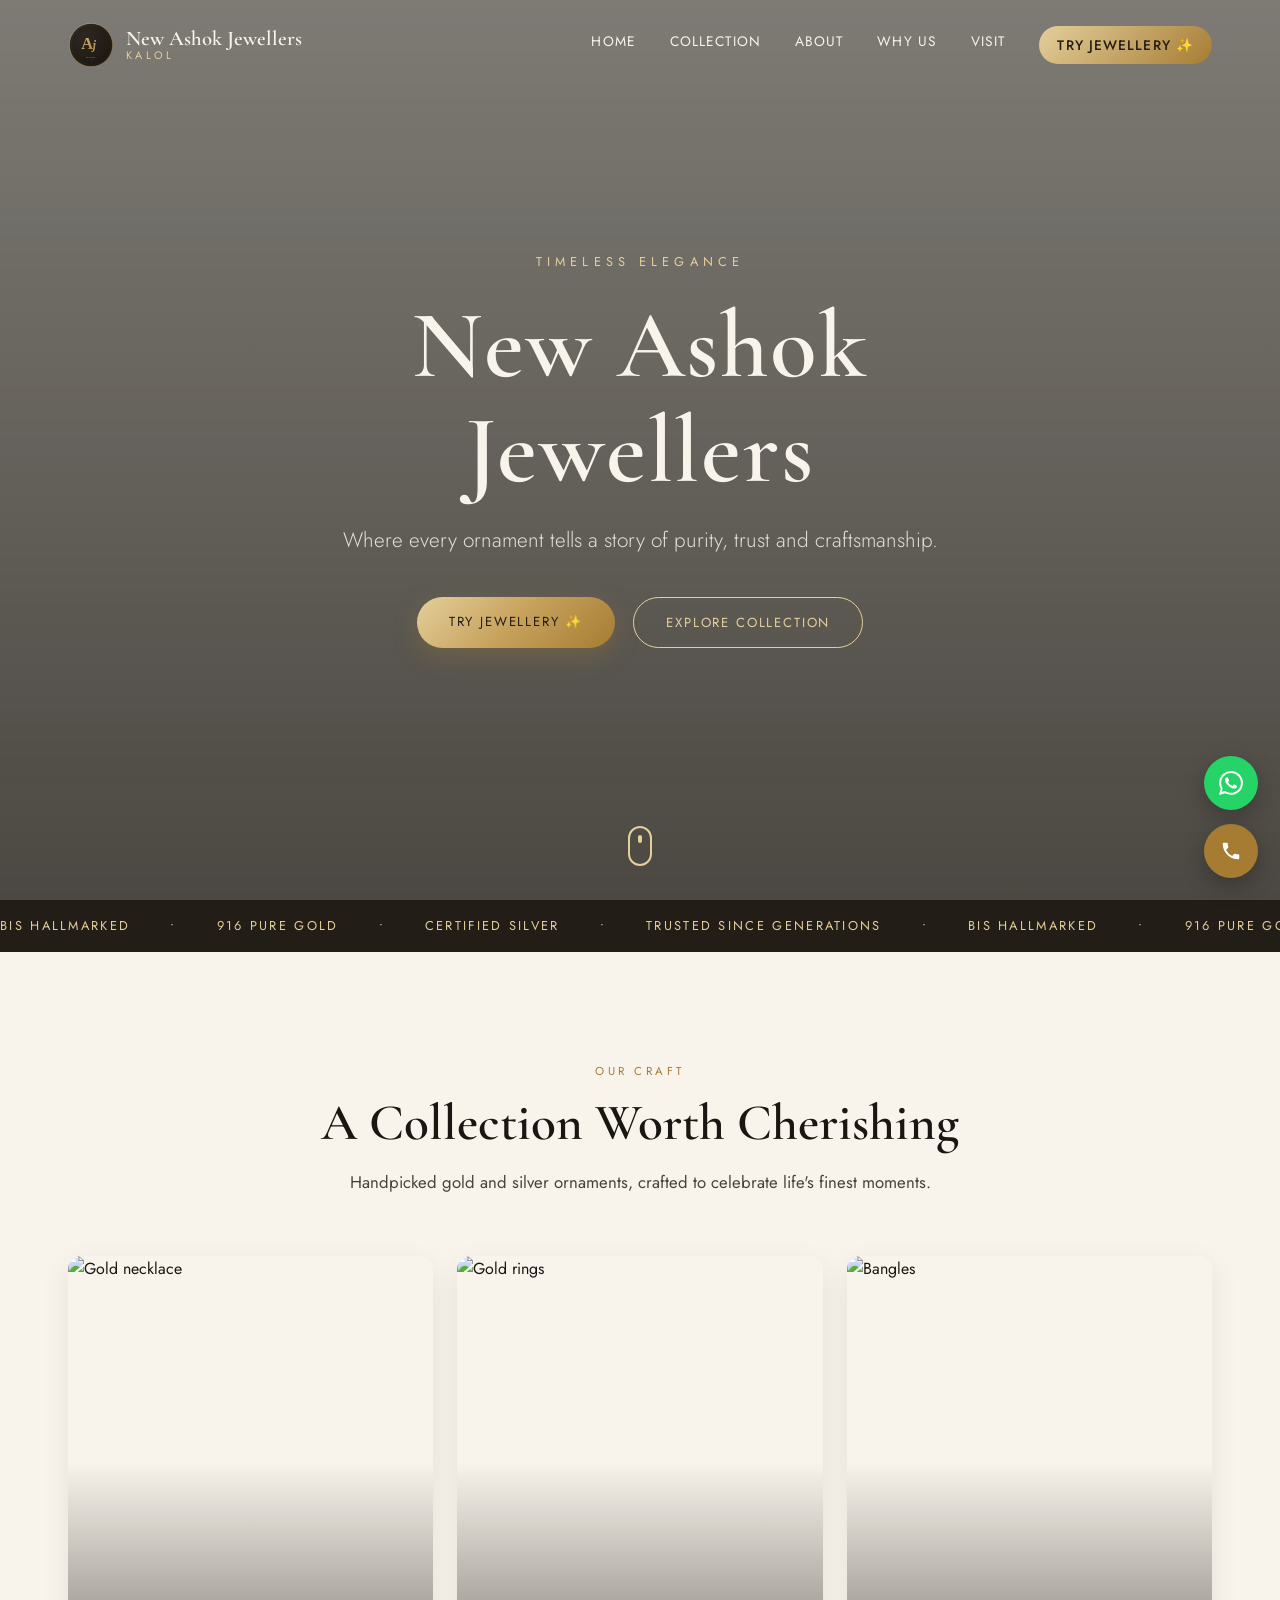
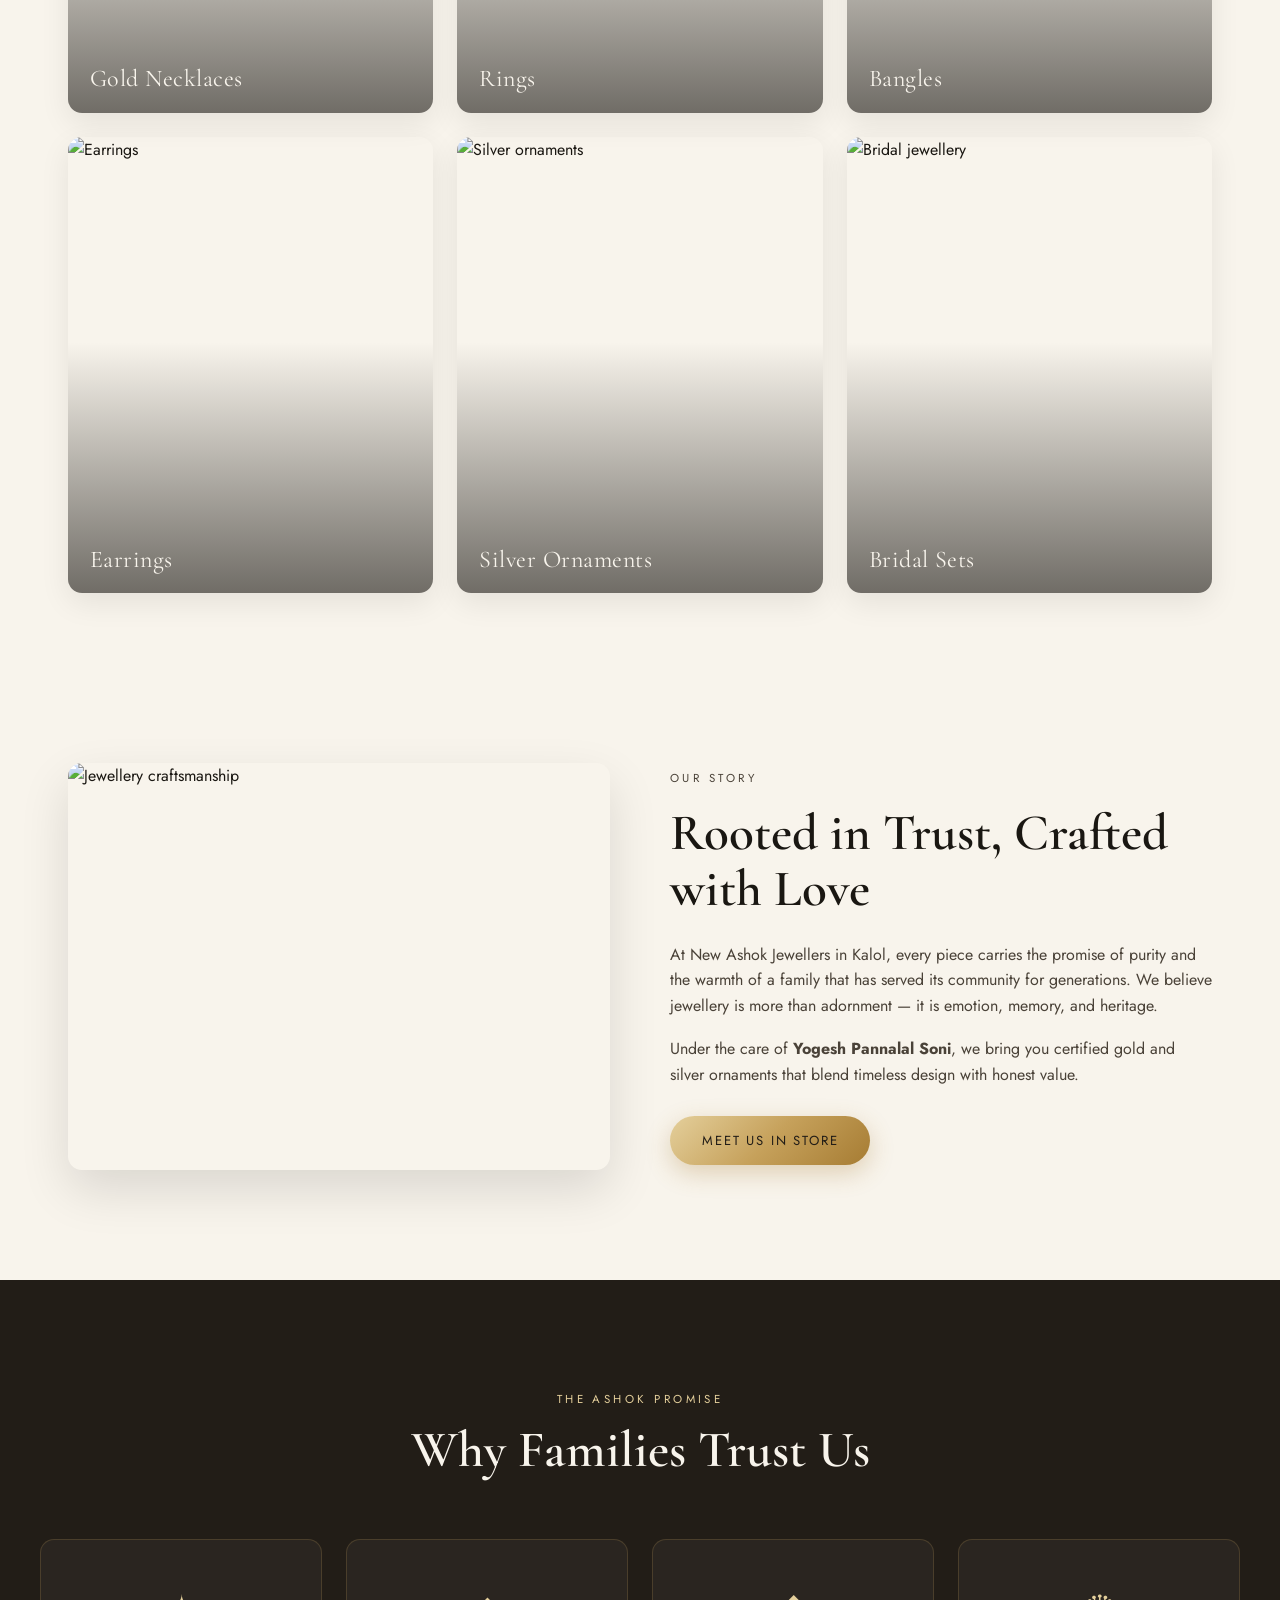
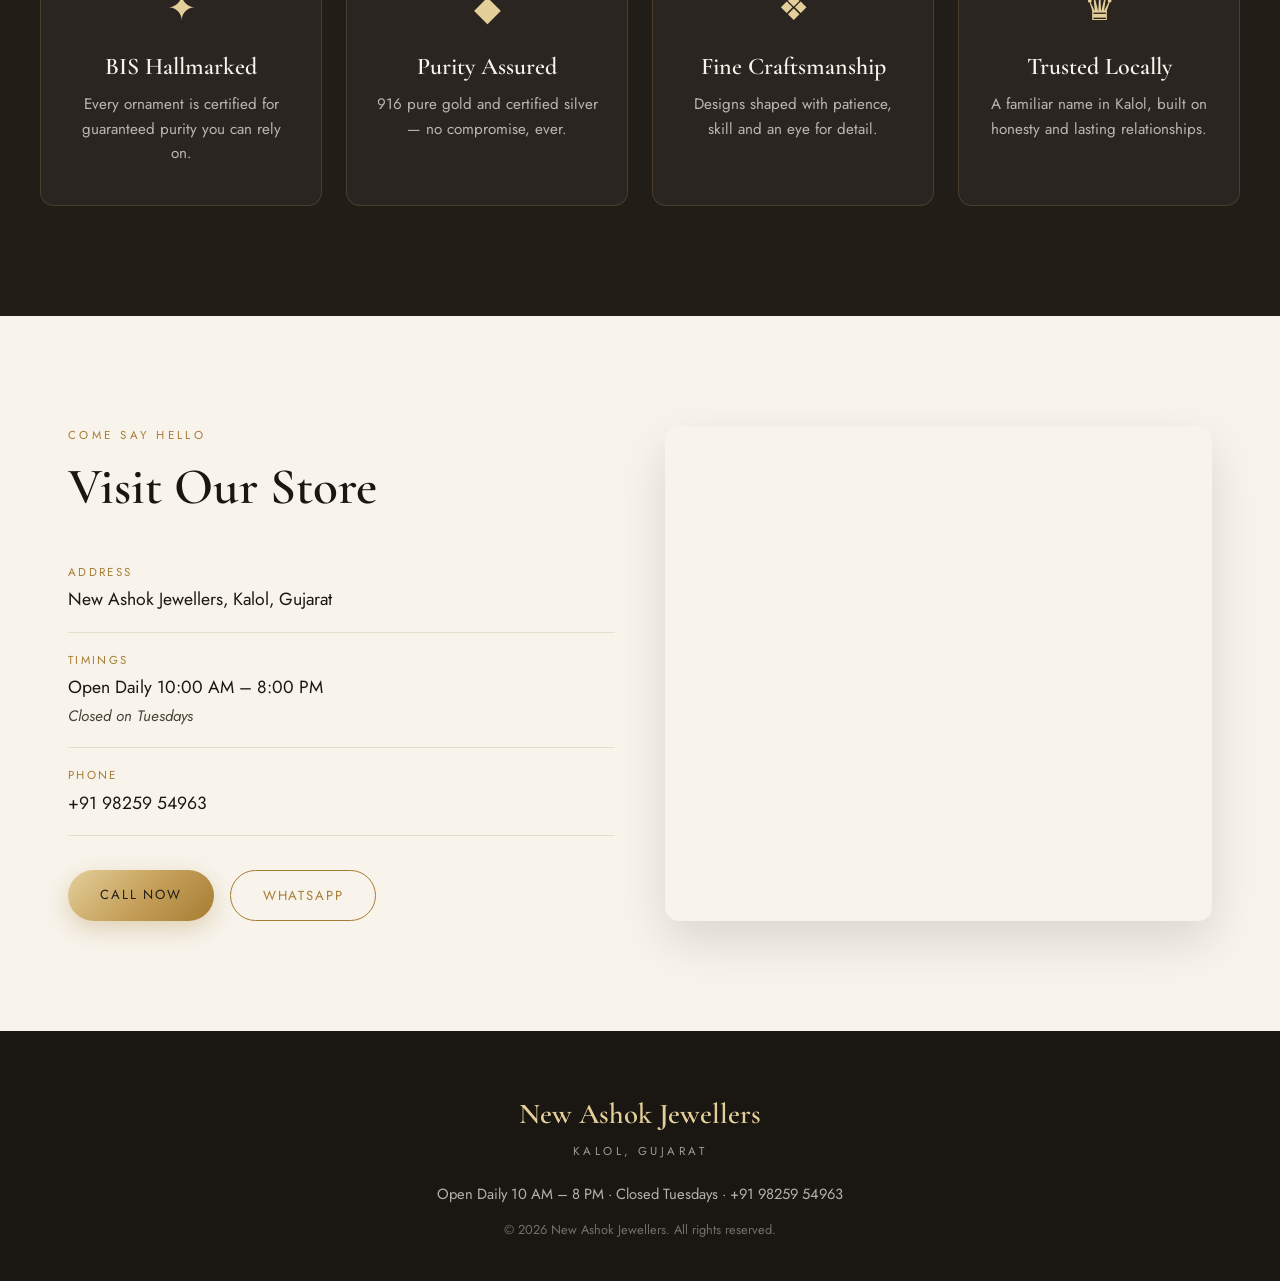
==== commit 93b11967: "Add files via upload" ====
--- a/index.html
+++ b/index.html
@@ -37,6 +37,7 @@
                 <a href="#about">About</a>
                 <a href="#why">Why Us</a>
                 <a href="#visit">Visit</a>
+                <a href="tryon.html" class="nav-tryon">Try Jewellery ✨</a>
             </nav>
 
             <button class="nav-toggle" id="navToggle" aria-label="Open menu">
@@ -54,8 +55,8 @@
             <h1 class="hero-title reveal">New Ashok Jewellers</h1>
             <p class="hero-tagline reveal">Where every ornament tells a story of purity, trust and craftsmanship.</p>
             <div class="hero-actions reveal">
-                <a href="#showcase" class="btn btn-gold">Explore Collection</a>
-                <a href="#visit" class="btn btn-outline">Visit Our Store</a>
+                <a href="tryon.html" class="btn btn-gold">Try Jewellery ✨</a>
+                <a href="#showcase" class="btn btn-outline">Explore Collection</a>
             </div>
         </div>
         <a href="#showcase" class="scroll-cue" aria-label="Scroll down">
--- a/css/style.css
+++ b/css/style.css
@@ -109,6 +109,17 @@
     transition: width 0.35s var(--ease);
 }
 .nav-links a:hover::after { width: 100%; }
+
+/* Highlighted "Try Jewellery" link in the navbar */
+.nav-links a.nav-tryon {
+    background: linear-gradient(135deg, var(--gold-light), var(--gold-deep));
+    color: var(--charcoal);
+    padding: 8px 18px;
+    border-radius: 50px;
+    font-weight: 500;
+}
+.nav-links a.nav-tryon::after { display: none; }
+.nav-links a.nav-tryon:hover { transform: translateY(-2px); box-shadow: 0 6px 16px rgba(166,124,51,0.4); }
 
 .nav-toggle { display: none; flex-direction: column; gap: 5px; background: none; border: none; cursor: pointer; }
 .nav-toggle span { width: 26px; height: 2px; background: var(--cream); transition: all 0.3s var(--ease); }
